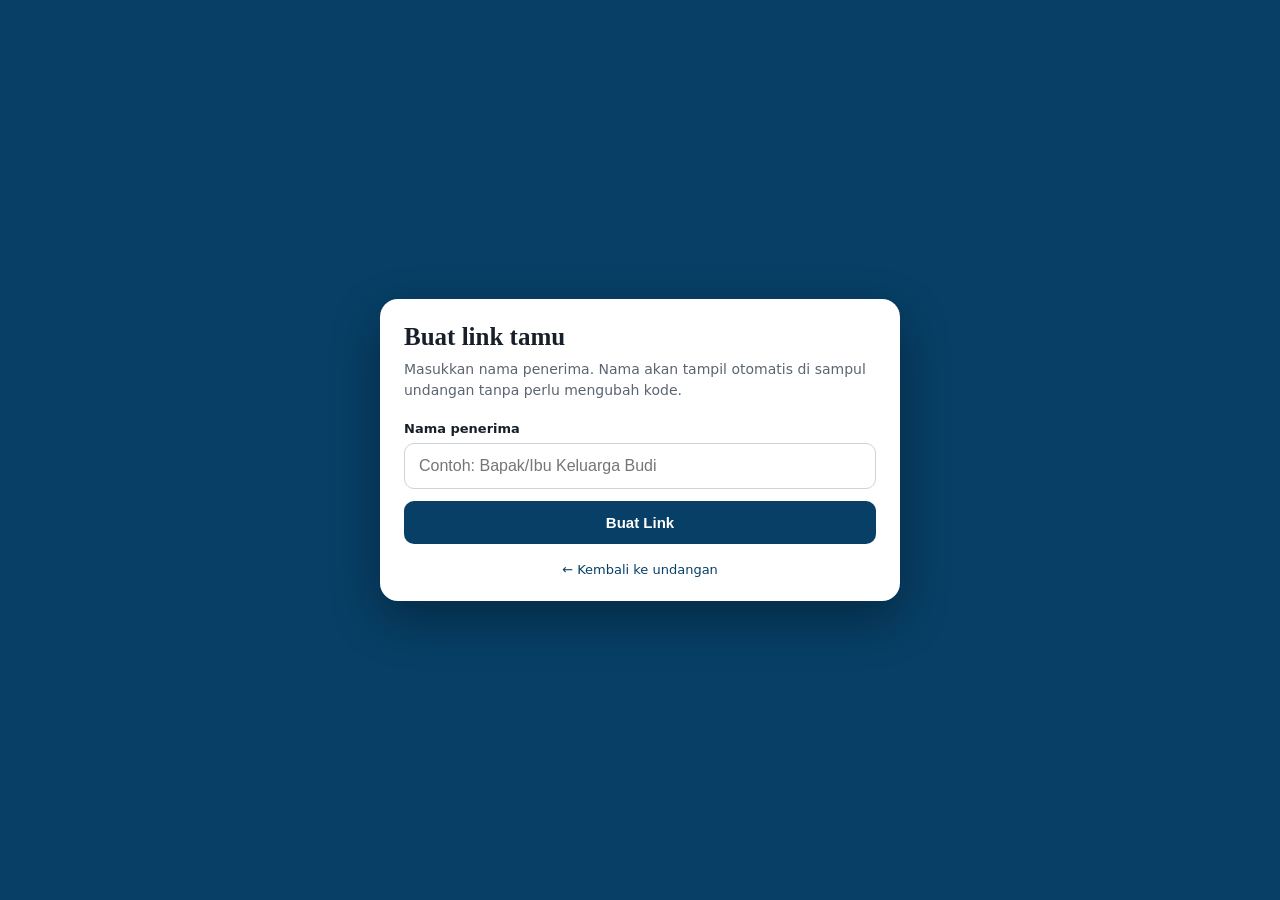
==== buat-link.html @ 9d1fa374 "Add wedding invitation website" ====
<!doctype html>
<html lang="id">
<head>
  <meta charset="utf-8">
  <meta name="viewport" content="width=device-width,initial-scale=1">
  <meta name="theme-color" content="#073f66">
  <title>Buat Link Tamu — Ade & Ros</title>
  <style>
    *{box-sizing:border-box}body{margin:0;min-height:100svh;background:#073f66;color:#fff;font-family:system-ui,-apple-system,Segoe UI,sans-serif;display:grid;place-items:center;padding:20px}
    .box{width:min(92vw,520px);background:#fff;color:#17202a;border-radius:18px;padding:24px;box-shadow:0 18px 50px #0005}
    h1{margin:0 0 8px;font:700 25px Georgia,serif}.sub{margin:0 0 20px;color:#5b6570;font-size:14px;line-height:1.5}
    label{display:block;font-size:13px;font-weight:700;margin-bottom:7px}
    input{width:100%;padding:13px 14px;border:1px solid #ccd3da;border-radius:10px;font-size:16px;outline:none}
    input:focus{border-color:#073f66;box-shadow:0 0 0 3px #073f6620}
    button{width:100%;margin-top:12px;padding:13px;border:0;border-radius:10px;background:#073f66;color:#fff;font-size:15px;font-weight:700;cursor:pointer}
    .result{display:none;margin-top:18px}.result.show{display:block}.result label{margin-bottom:7px}
    .linkrow{display:flex;gap:8px}.linkrow input{font-size:13px;background:#f6f7f8}.copy{width:auto;white-space:nowrap;margin:0;padding:0 14px}
    .back{display:block;margin-top:18px;text-align:center;color:#073f66;text-decoration:none;font-size:13px}
    .note{margin-top:14px;font-size:12px;color:#707983;line-height:1.5}
  </style>
</head>
<body>
  <section class="box">
    <h1>Buat link tamu</h1>
    <p class="sub">Masukkan nama penerima. Nama akan tampil otomatis di sampul undangan tanpa perlu mengubah kode.</p>
    <label for="name">Nama penerima</label>
    <input id="name" type="text" placeholder="Contoh: Bapak/Ibu Keluarga Budi" autocomplete="off">
    <button id="make">Buat Link</button>

    <div id="result" class="result">
      <label>Link undangan</label>
      <div class="linkrow">
        <input id="link" readonly>
        <button id="copy" class="copy">Salin</button>
      </div>
      <div class="note">Kirim link ini ke tamu. Saat dibuka, nama penerima sudah terisi.</div>
    </div>
    <a class="back" href="index.html">← Kembali ke undangan</a>
  </section>

  <script>
    const nameInput = document.getElementById("name");
    const makeBtn = document.getElementById("make");
    const result = document.getElementById("result");
    const link = document.getElementById("link");
    const copyBtn = document.getElementById("copy");

    makeBtn.addEventListener("click", () => {
      const name = nameInput.value.trim();
      if (!name) {
        nameInput.focus();
        return;
      }
      const base = new URL("index.html", location.href).href;
      link.value = base + "?to=" + encodeURIComponent(name);
      result.classList.add("show");
      link.select();
    });

    copyBtn.addEventListener("click", async () => {
      try {
        await navigator.clipboard.writeText(link.value);
        copyBtn.textContent = "Tersalin!";
        setTimeout(() => copyBtn.textContent = "Salin", 1300);
      } catch {
        link.select();
        document.execCommand("copy");
        copyBtn.textContent = "Tersalin!";
        setTimeout(() => copyBtn.textContent = "Salin", 1300);
      }
    });

    nameInput.addEventListener("keydown", e => {
      if (e.key === "Enter") makeBtn.click();
    });
  </script>
</body>
</html>
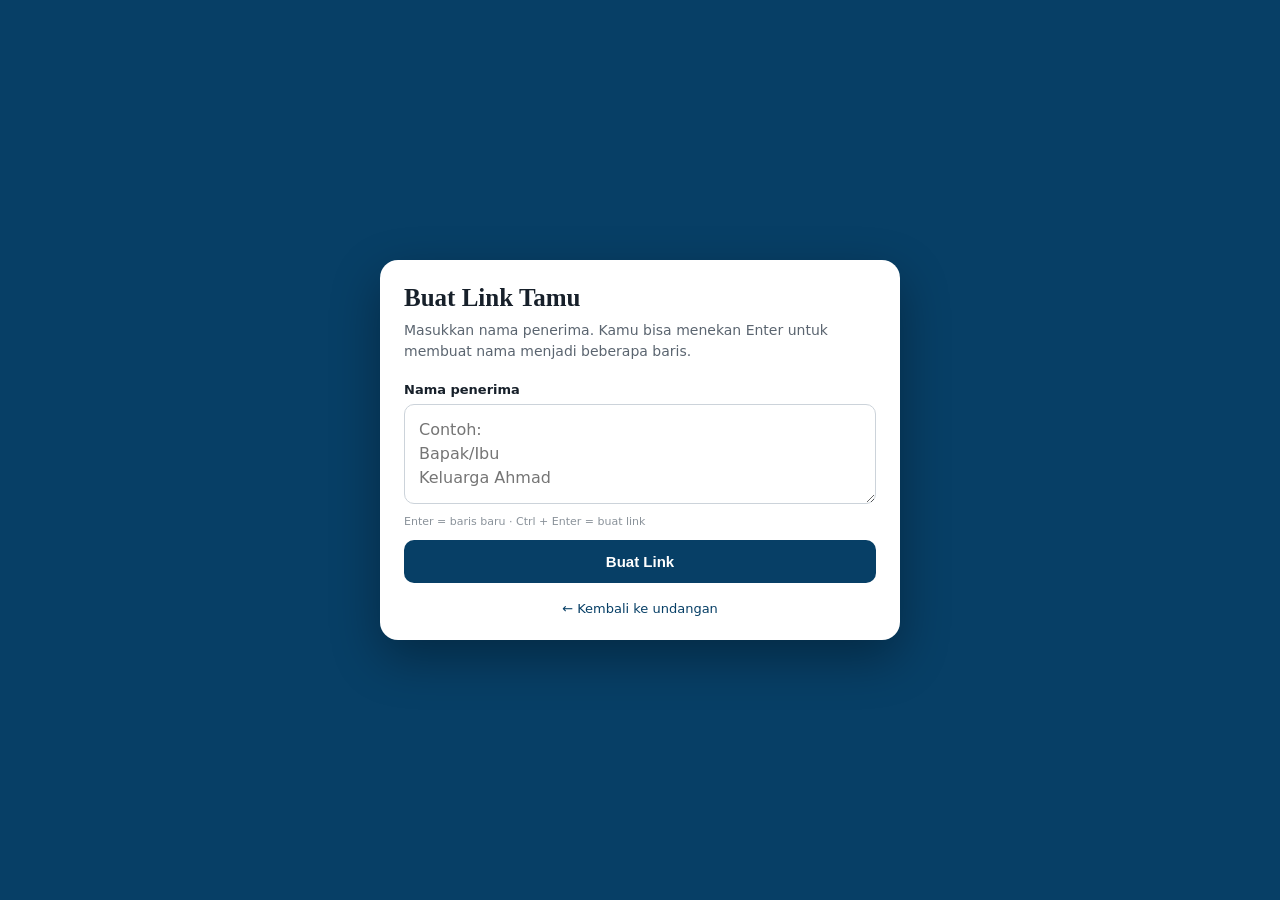
==== commit 2f7cc124: "Update buat-link.html" ====
--- a/buat-link.html
+++ b/buat-link.html
@@ -5,74 +5,296 @@
   <meta name="viewport" content="width=device-width,initial-scale=1">
   <meta name="theme-color" content="#073f66">
   <title>Buat Link Tamu — Ade & Ros</title>
+
   <style>
-    *{box-sizing:border-box}body{margin:0;min-height:100svh;background:#073f66;color:#fff;font-family:system-ui,-apple-system,Segoe UI,sans-serif;display:grid;place-items:center;padding:20px}
-    .box{width:min(92vw,520px);background:#fff;color:#17202a;border-radius:18px;padding:24px;box-shadow:0 18px 50px #0005}
-    h1{margin:0 0 8px;font:700 25px Georgia,serif}.sub{margin:0 0 20px;color:#5b6570;font-size:14px;line-height:1.5}
-    label{display:block;font-size:13px;font-weight:700;margin-bottom:7px}
-    input{width:100%;padding:13px 14px;border:1px solid #ccd3da;border-radius:10px;font-size:16px;outline:none}
-    input:focus{border-color:#073f66;box-shadow:0 0 0 3px #073f6620}
-    button{width:100%;margin-top:12px;padding:13px;border:0;border-radius:10px;background:#073f66;color:#fff;font-size:15px;font-weight:700;cursor:pointer}
-    .result{display:none;margin-top:18px}.result.show{display:block}.result label{margin-bottom:7px}
-    .linkrow{display:flex;gap:8px}.linkrow input{font-size:13px;background:#f6f7f8}.copy{width:auto;white-space:nowrap;margin:0;padding:0 14px}
-    .back{display:block;margin-top:18px;text-align:center;color:#073f66;text-decoration:none;font-size:13px}
-    .note{margin-top:14px;font-size:12px;color:#707983;line-height:1.5}
+    * {
+      box-sizing: border-box;
+    }
+
+    body {
+      margin: 0;
+      min-height: 100svh;
+      background: #073f66;
+      color: #fff;
+      font-family: system-ui, -apple-system, "Segoe UI", sans-serif;
+      display: grid;
+      place-items: center;
+      padding: 20px;
+    }
+
+    .box {
+      width: min(92vw, 520px);
+      background: #fff;
+      color: #17202a;
+      border-radius: 18px;
+      padding: 24px;
+      box-shadow: 0 18px 50px #0005;
+    }
+
+    h1 {
+      margin: 0 0 8px;
+      font: 700 25px Georgia, serif;
+    }
+
+    .sub {
+      margin: 0 0 20px;
+      color: #5b6570;
+      font-size: 14px;
+      line-height: 1.5;
+    }
+
+    label {
+      display: block;
+      font-size: 13px;
+      font-weight: 700;
+      margin-bottom: 7px;
+    }
+
+    textarea,
+    input {
+      width: 100%;
+      padding: 13px 14px;
+      border: 1px solid #ccd3da;
+      border-radius: 10px;
+      font-size: 16px;
+      font-family: inherit;
+      outline: none;
+    }
+
+    textarea {
+      min-height: 90px;
+      resize: vertical;
+      line-height: 1.5;
+    }
+
+    textarea:focus,
+    input:focus {
+      border-color: #073f66;
+      box-shadow: 0 0 0 3px #073f6620;
+    }
+
+    button {
+      width: 100%;
+      margin-top: 12px;
+      padding: 13px;
+      border: 0;
+      border-radius: 10px;
+      background: #073f66;
+      color: #fff;
+      font-size: 15px;
+      font-weight: 700;
+      cursor: pointer;
+    }
+
+    button:hover {
+      opacity: .92;
+    }
+
+    .result {
+      display: none;
+      margin-top: 18px;
+    }
+
+    .result.show {
+      display: block;
+    }
+
+    .linkrow {
+      display: flex;
+      gap: 8px;
+    }
+
+    .linkrow input {
+      font-size: 13px;
+      background: #f6f7f8;
+      min-width: 0;
+    }
+
+    .copy {
+      width: auto;
+      white-space: nowrap;
+      margin: 0;
+      padding: 0 14px;
+    }
+
+    .back {
+      display: block;
+      margin-top: 18px;
+      text-align: center;
+      color: #073f66;
+      text-decoration: none;
+      font-size: 13px;
+    }
+
+    .note {
+      margin-top: 14px;
+      font-size: 12px;
+      color: #707983;
+      line-height: 1.5;
+    }
+
+    .shortcut {
+      margin-top: 7px;
+      font-size: 11px;
+      color: #8a929a;
+    }
   </style>
 </head>
+
 <body>
+
   <section class="box">
-    <h1>Buat link tamu</h1>
-    <p class="sub">Masukkan nama penerima. Nama akan tampil otomatis di sampul undangan tanpa perlu mengubah kode.</p>
+
+    <h1>Buat Link Tamu</h1>
+
+    <p class="sub">
+      Masukkan nama penerima. Kamu bisa menekan Enter
+      untuk membuat nama menjadi beberapa baris.
+    </p>
+
     <label for="name">Nama penerima</label>
-    <input id="name" type="text" placeholder="Contoh: Bapak/Ibu Keluarga Budi" autocomplete="off">
-    <button id="make">Buat Link</button>
+
+    <textarea
+      id="name"
+      rows="3"
+      placeholder="Contoh:
+Bapak/Ibu
+Keluarga Ahmad"
+      autocomplete="off"
+    ></textarea>
+
+    <div class="shortcut">
+      Enter = baris baru · Ctrl + Enter = buat link
+    </div>
+
+    <button id="make">
+      Buat Link
+    </button>
 
     <div id="result" class="result">
+
       <label>Link undangan</label>
+
       <div class="linkrow">
-        <input id="link" readonly>
-        <button id="copy" class="copy">Salin</button>
+
+        <input
+          id="link"
+          type="text"
+          readonly
+        >
+
+        <button
+          id="copy"
+          class="copy"
+        >
+          Salin
+        </button>
+
       </div>
-      <div class="note">Kirim link ini ke tamu. Saat dibuka, nama penerima sudah terisi.</div>
+
+      <div class="note">
+        Kirim link ini ke tamu.
+        Saat dibuka, nama penerima akan otomatis tampil
+        sesuai baris yang kamu masukkan.
+      </div>
+
     </div>
-    <a class="back" href="index.html">← Kembali ke undangan</a>
+
+    <a
+      class="back"
+      href="index.html"
+    >
+      ← Kembali ke undangan
+    </a>
+
   </section>
 
+
   <script>
+
     const nameInput = document.getElementById("name");
     const makeBtn = document.getElementById("make");
     const result = document.getElementById("result");
     const link = document.getElementById("link");
     const copyBtn = document.getElementById("copy");
 
+
+    // Membuat link undangan
     makeBtn.addEventListener("click", () => {
+
       const name = nameInput.value.trim();
+
       if (!name) {
         nameInput.focus();
         return;
       }
-      const base = new URL("index.html", location.href).href;
-      link.value = base + "?to=" + encodeURIComponent(name);
+
+      const base =
+        new URL("index.html", location.href).href;
+
+      const guestName =
+        encodeURIComponent(name);
+
+      link.value =
+        base + "?to=" + guestName;
+
       result.classList.add("show");
+
       link.select();
+
     });
 
+
+    // Ctrl + Enter = buat link
+    // Enter biasa = pindah baris
+    nameInput.addEventListener("keydown", (e) => {
+
+      if (
+        e.key === "Enter" &&
+        (e.ctrlKey || e.metaKey)
+      ) {
+
+        e.preventDefault();
+
+        makeBtn.click();
+
+      }
+
+    });
+
+
+    // Tombol salin
     copyBtn.addEventListener("click", async () => {
+
       try {
-        await navigator.clipboard.writeText(link.value);
+
+        await navigator.clipboard.writeText(
+          link.value
+        );
+
         copyBtn.textContent = "Tersalin!";
-        setTimeout(() => copyBtn.textContent = "Salin", 1300);
+
+        setTimeout(() => {
+          copyBtn.textContent = "Salin";
+        }, 1300);
+
       } catch {
+
         link.select();
+
         document.execCommand("copy");
+
         copyBtn.textContent = "Tersalin!";
-        setTimeout(() => copyBtn.textContent = "Salin", 1300);
+
+        setTimeout(() => {
+          copyBtn.textContent = "Salin";
+        }, 1300);
+
       }
+
     });
 
-    nameInput.addEventListener("keydown", e => {
-      if (e.key === "Enter") makeBtn.click();
-    });
   </script>
+
 </body>
 </html>
